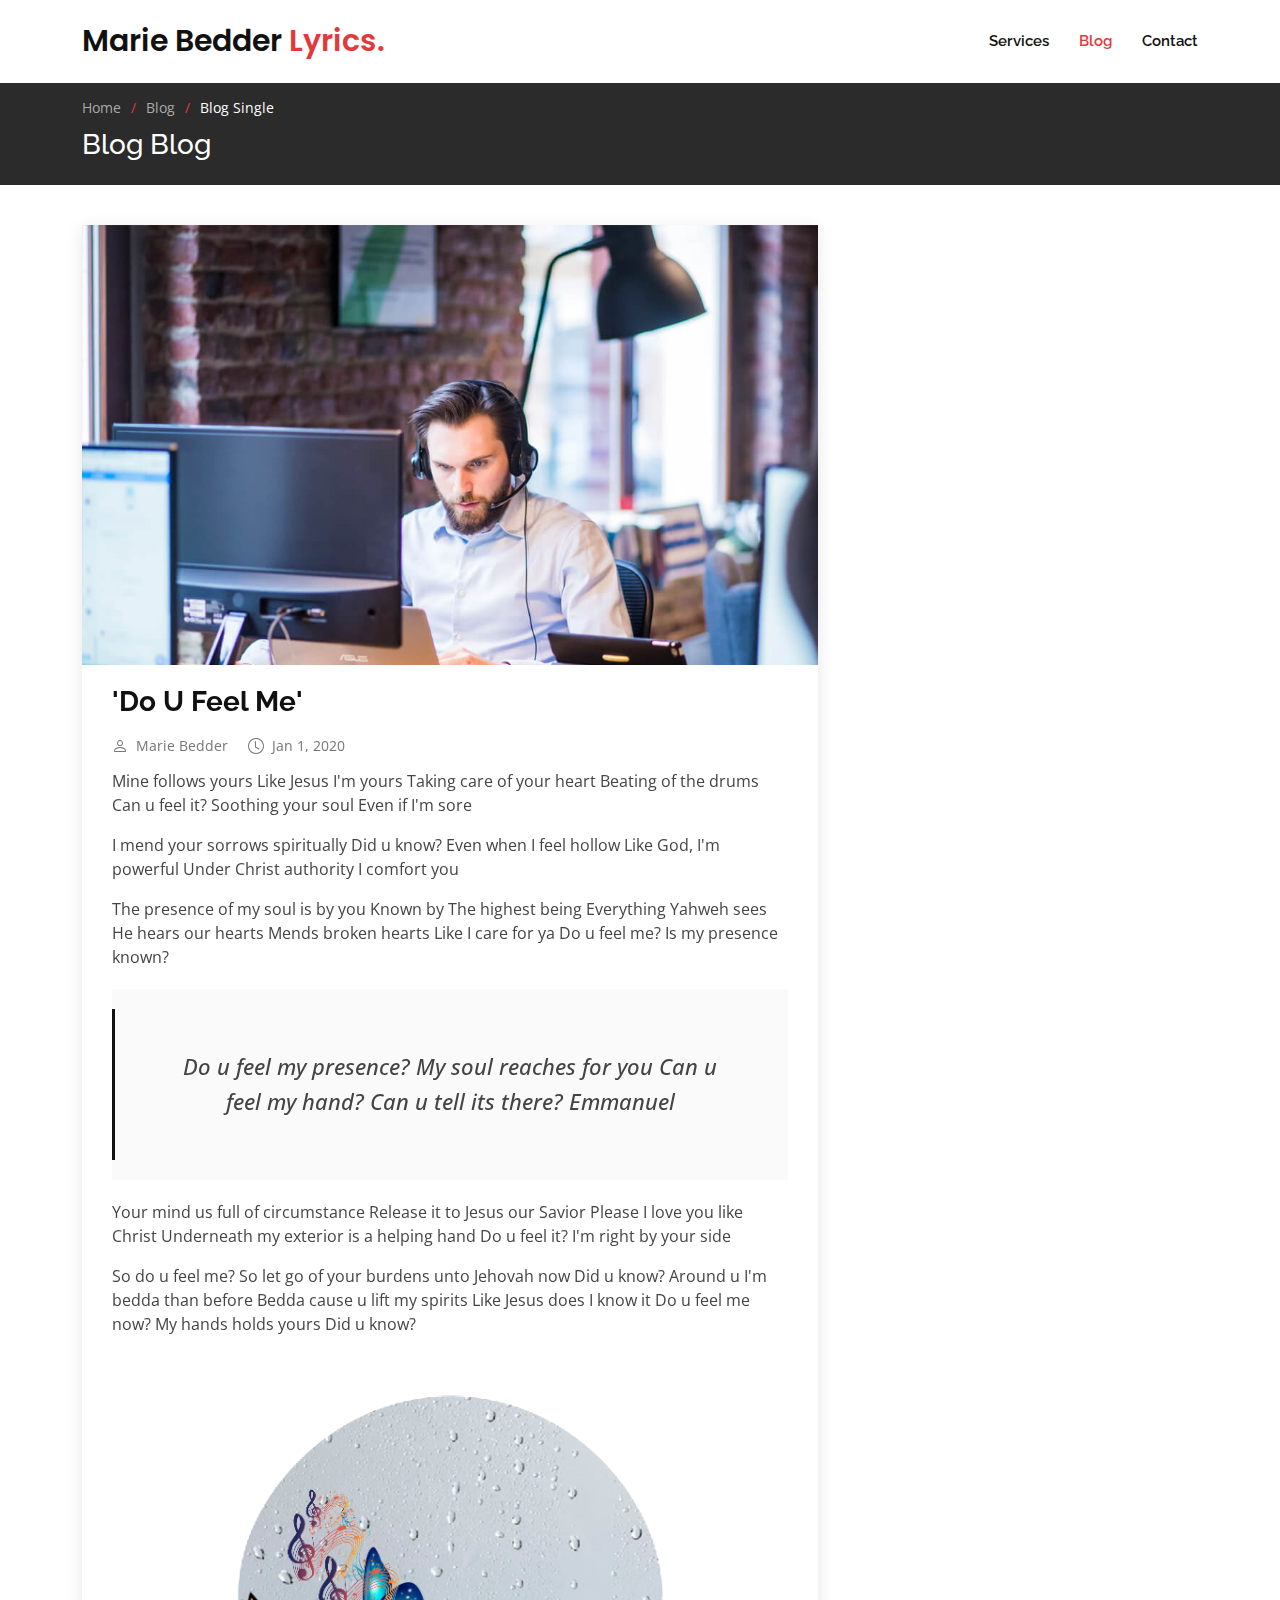
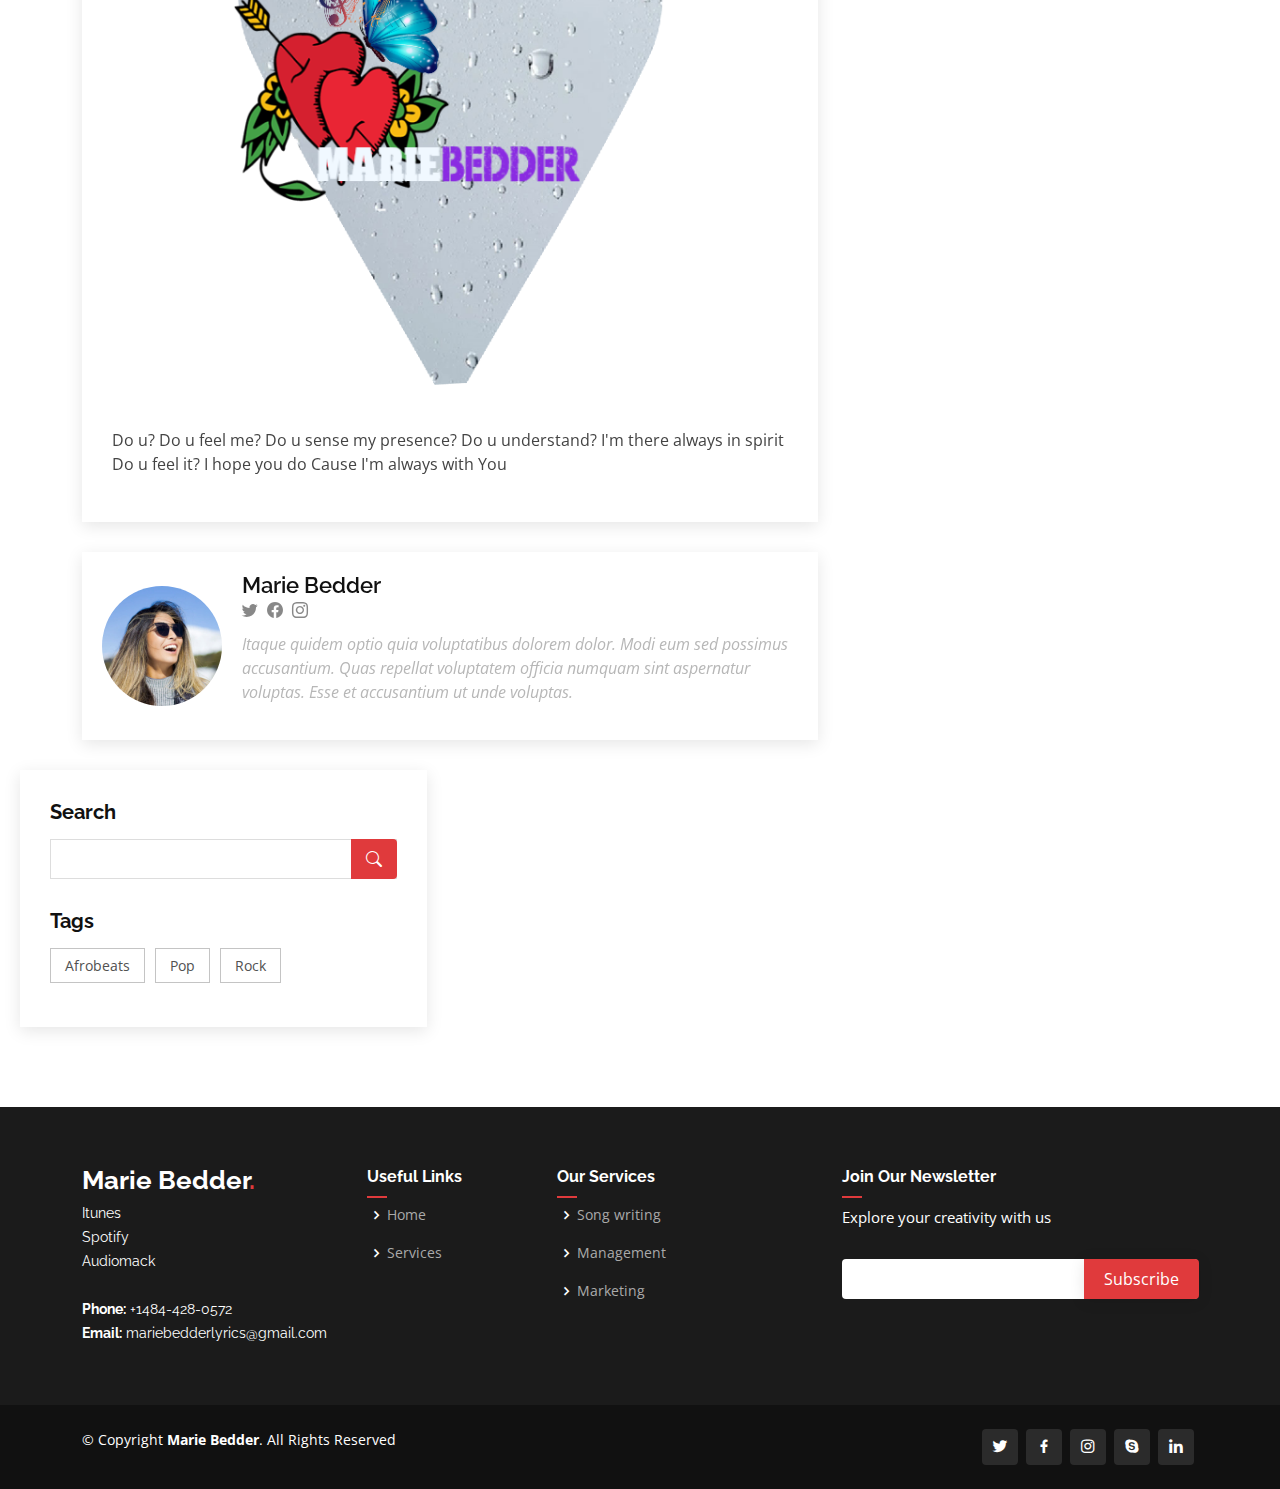
==== blog-single - Copy (2).html @ a7bd16ef "Add files via upload" ====
<!DOCTYPE html>
<html lang="en">

<head>
  <meta charset="utf-8">
  <meta content="width=device-width, initial-scale=1.0" name="viewport">

  <title>Blog Single - Marie Bedder Lyrics</title>
  <meta content="" name="description">
  <meta content="" name="keywords">

  <!-- Favicons -->
  <link href="./myLogoMaker_4-18-2023_113726_AM.png" rel="icon">
  <link href="assets/img/apple-touch-icon.png" rel="apple-touch-icon">

  <!-- Google Fonts -->
  <link href="https://fonts.googleapis.com/css?family=Open+Sans:300,300i,400,400i,600,600i,700,700i|Raleway:300,300i,400,400i,500,500i,600,600i,700,700i|Poppins:300,300i,400,400i,500,500i,600,600i,700,700i" rel="stylesheet">

  <!-- Vendor CSS Files -->
  <link href="./assets/vendor/aos/aos.css" rel="stylesheet">
  <link href="./assets/vendor/bootstrap/css/bootstrap.min.css" rel="stylesheet">
  <link href="./scss/bootstrap-icons/bootstrap-icons.css" rel="stylesheet">
  <link href="./scss/boxicons/css/boxicons.min.css" rel="stylesheet">
  <link href="./scss/glightbox/css/glightbox.min.css" rel="stylesheet">
  <link href="./scss/remixicon/remixicon.css" rel="stylesheet">
  <link href="./scss/swiper/swiper-bundle.min.css" rel="stylesheet">

  <!-- Template Main CSS File -->
  <link href="./style.css" rel="stylesheet">

  <!-- =======================================================
  * Template Name: Marie Bedder - v3.10.0
  * Template URL: https://bootstrapmade.com/Marie Bedder-bootstrap-corporate-template/
  * Author: BootstrapMade.com
  * License: https://bootstrapmade.com/license/
  ======================================================== -->
</head>

<body>

  <!-- ======= Header ======= -->
  <header id="header" class="fixed-top d-flex align-items-center">
    <div class="container d-flex align-items-center">
      <h1 class="logo me-auto"><a href="index.html">Marie Bedder<span> Lyrics.</span></a></h1>
      <!-- Uncomment below if you prefer to use an image logo -->
      <!-- <a href="index.html" class="logo me-auto"><img src="assets/img/logo.png" alt=""></a>-->

      <nav id="navbar" class="navbar order-last order-lg-0">
        <ul>
          <li><a class="nav-link scrollto" href="#services">Services</a></li>
          <li><a class="active" href="blog.html">Blog</a></li>
          
          <li><a class="nav-link scrollto" href="#contact">Contact</a></li>
        </ul>
        <i class="bi bi-list mobile-nav-toggle"></i>
      </nav><!-- .navbar -->

    </div>
  </header><!-- End Header -->

  <main id="main">

    <!-- ======= Breadcrumbs ======= -->
    <section class="breadcrumbs">
      <div class="container">

        <ol>
          <li><a href="index.html">Home</a></li>
          <li><a href="index.html">Blog</a></li>
          <li>Blog Single</li>
        </ol>
        <h2>Blog Blog</h2>

      </div>
    </section><!-- End Breadcrumbs -->

    <!-- ======= Blog Single Section ======= -->
    <section id="blog" class="blog">
      <div class="container" data-aos="fade-up">

        <div class="row">

          <div class="col-lg-8 entries">

            <article class="entry entry-single">

              <div class="entry-img">
                <img src="assets/img/blog/blog-1.jpg" alt="" class="img-fluid">
              </div>

              <h2 class="entry-title">
                <a href="blog-single.html"> 'Do U Feel Me'</a>
              </h2>

              <div class="entry-meta">
                <ul>
                  <li class="d-flex align-items-center"><i class="bi bi-person"></i> <a href="blog-single.html">Marie Bedder</a></li>
                  <li class="d-flex align-items-center"><i class="bi bi-clock"></i> <a href="blog-single.html"><time datetime="2020-01-01">Jan 1, 2020</time></a></li>
                 
                </ul>
              </div>

              <div class="entry-content">
                <p>
                  Mine follows yours
Like Jesus I'm yours
Taking care of your heart
Beating of the drums
Can u feel it?
Soothing your soul 
Even if I'm sore

</p>

                <p>
                  I mend your sorrows spiritually 
Did u know?
Even when I feel hollow 
Like God, I'm powerful
Under Christ authority 
I comfort you
                  </p>

                  <p>
                    The presence of my soul is by you
                    Known by The highest being 
                    Everything Yahweh sees
                    He hears our hearts
                    Mends broken hearts
                    Like I care for ya 
                    Do u feel me?
                    Is my presence known?                    
                    </p>

                <blockquote>
                  <p>
                    Do u feel my presence?
My soul reaches for you
Can u feel my hand?
Can u tell its there?
Emmanuel 

</p>
                </blockquote>

                <p>
                  Your mind us full of circumstance
                  Release it to Jesus our Savior 
                  Please I love you like Christ 
                  Underneath my exterior is a helping hand 
                  Do u feel it?
                  I'm right by your side 
                  
</p>

                <p>
                  So do u feel me?
So let go of your burdens unto Jehovah now

Did u know?
Around u I'm bedda than before 
Bedda cause u lift my spirits 
Like Jesus does I know it
Do u feel me now?
My hands holds yours 
Did u know?

</p>
                <img src="./myLogoMaker_4-18-2023_113726_AM.png" class="img-fluid" alt="">

                <p>
                  Do u?
Do u feel me?
Do u sense my presence?
Do u understand?

I'm there always in spirit 
Do u feel it?
I hope you do
Cause I'm always with You
</p>
                

              </div>

              <!--<div class="entry-footer">
                <i class="bi bi-folder"></i>
                <ul class="cats">
                  <li><a href="#">Business</a></li>
                </ul>

                <i class="bi bi-tags"></i>
                <ul class="tags">
                  <li><a href="#">Creative</a></li>
                  <li><a href="#">Tips</a></li>
                  <li><a href="#">Marketing</a></li>
                </ul>
              </div>-->

            </article><!-- End blog entry -->

            <div class="blog-author d-flex align-items-center">
              <img src="assets/img/blog/blog-author.jpg" class="rounded-circle float-left" alt="">
              <div>
                <h4>Marie Bedder</h4>
                <div class="social-links">
                  <a href="https://twitters.com/#"><i class="bi bi-twitter"></i></a>
                  <a href="https://facebook.com/#"><i class="bi bi-facebook"></i></a>
                  <a href="https://instagram.com/#"><i class="biu bi-instagram"></i></a>
                </div>
                <p>
                  Itaque quidem optio quia voluptatibus dolorem dolor. Modi eum sed possimus accusantium. Quas repellat voluptatem officia numquam sint aspernatur voluptas. Esse et accusantium ut unde voluptas.
                </p>
              </div>
            </div><!-- End blog author bio --

            <div class="blog-comments">

              <h4 class="comments-count">8 Comments</h4>

              <div id="comment-1" class="comment">
                <div class="d-flex">
                  <div class="comment-img"><img src="assets/img/blog/comments-1.jpg" alt=""></div>
                  <div>
                    <h5><a href="">Georgia Reader</a> <a href="#" class="reply"><i class="bi bi-reply-fill"></i> Reply</a></h5>
                    <time datetime="2020-01-01">01 Jan, 2020</time>
                    <p>
                      Et rerum totam nisi. Molestiae vel quam dolorum vel voluptatem et et. Est ad aut sapiente quis molestiae est qui cum soluta.
                      Vero aut rerum vel. Rerum quos laboriosam placeat ex qui. Sint qui facilis et.
                    </p>
                  </div>
                </div>
              </div><!-- End comment #1 --

              <div id="comment-2" class="comment">
                <div class="d-flex">
                  <div class="comment-img"><img src="assets/img/blog/comments-2.jpg" alt=""></div>
                  <div>
                    <h5><a href="">Aron Alvarado</a> <a href="#" class="reply"><i class="bi bi-reply-fill"></i> Reply</a></h5>
                    <time datetime="2020-01-01">01 Jan, 2020</time>
                    <p>
                      Ipsam tempora sequi voluptatem quis sapiente non. Autem itaque eveniet saepe. Officiis illo ut beatae.
                    </p>
                  </div>
                </div>

                <div id="comment-reply-1" class="comment comment-reply">
                  <div class="d-flex">
                    <div class="comment-img"><img src="assets/img/blog/comments-3.jpg" alt=""></div>
                    <div>
                      <h5><a href="">Lynda Small</a> <a href="#" class="reply"><i class="bi bi-reply-fill"></i> Reply</a></h5>
                      <time datetime="2020-01-01">01 Jan, 2020</time>
                      <p>
                        Enim ipsa eum fugiat fuga repellat. Commodi quo quo dicta. Est ullam aspernatur ut vitae quia mollitia id non. Qui ad quas nostrum rerum sed necessitatibus aut est. Eum officiis sed repellat maxime vero nisi natus. Amet nesciunt nesciunt qui illum omnis est et dolor recusandae.

                        Recusandae sit ad aut impedit et. Ipsa labore dolor impedit et natus in porro aut. Magnam qui cum. Illo similique occaecati nihil modi eligendi. Pariatur distinctio labore omnis incidunt et illum. Expedita et dignissimos distinctio laborum minima fugiat.

                        Libero corporis qui. Nam illo odio beatae enim ducimus. Harum reiciendis error dolorum non autem quisquam vero rerum neque.
                      </p>
                    </div>
                  </div>

                  <div id="comment-reply-2" class="comment comment-reply">
                    <div class="d-flex">
                      <div class="comment-img"><img src="assets/img/blog/comments-4.jpg" alt=""></div>
                      <div>
                        <h5><a href="">Sianna Ramsay</a> <a href="#" class="reply"><i class="bi bi-reply-fill"></i> Reply</a></h5>
                        <time datetime="2020-01-01">01 Jan, 2020</time>
                        <p>
                          Et dignissimos impedit nulla et quo distinctio ex nemo. Omnis quia dolores cupiditate et. Ut unde qui eligendi sapiente omnis ullam. Placeat porro est commodi est officiis voluptas repellat quisquam possimus. Perferendis id consectetur necessitatibus.
                        </p>
                      </div>
                    </div>

                  </div><!-- End comment reply #2-->

                </div><!-- End comment reply #1-->

              </div><!-- End comment #2--

              <div id="comment-3" class="comment">
                <div class="d-flex">
                  <div class="comment-img"><img src="assets/img/blog/comments-5.jpg" alt=""></div>
                  <div>
                    <h5><a href="">Nolan Davidson</a> <a href="#" class="reply"><i class="bi bi-reply-fill"></i> Reply</a></h5>
                    <time datetime="2020-01-01">01 Jan, 2020</time>
                    <p>
                      Distinctio nesciunt rerum reprehenderit sed. Iste omnis eius repellendus quia nihil ut accusantium tempore. Nesciunt expedita id dolor exercitationem aspernatur aut quam ut. Voluptatem est accusamus iste at.
                      Non aut et et esse qui sit modi neque. Exercitationem et eos aspernatur. Ea est consequuntur officia beatae ea aut eos soluta. Non qui dolorum voluptatibus et optio veniam. Quam officia sit nostrum dolorem.
                    </p>
                  </div>
                </div>

              </div><!-- End comment #3 --

              <div id="comment-4" class="comment">
                <div class="d-flex">
                  <div class="comment-img"><img src="assets/img/blog/comments-6.jpg" alt=""></div>
                  <div>
                    <h5><a href="">Kay Duggan</a> <a href="#" class="reply"><i class="bi bi-reply-fill"></i> Reply</a></h5>
                    <time datetime="2020-01-01">01 Jan, 2020</time>
                    <p>
                      Dolorem atque aut. Omnis doloremque blanditiis quia eum porro quis ut velit tempore. Cumque sed quia ut maxime. Est ad aut cum. Ut exercitationem non in fugiat.
                    </p>
                  </div>
                </div>

              </div><!-- End comment #4 --

              <div class="reply-form">
                <h4>Leave a Reply</h4>
                <p>Your email address will not be published. Required fields are marked * </p>
                <form action="">
                  <div class="row">
                    <div class="col-md-6 form-group">
                      <input name="name" type="text" class="form-control" placeholder="Your Name*">
                    </div>
                    <div class="col-md-6 form-group">
                      <input name="email" type="text" class="form-control" placeholder="Your Email*">
                    </div>
                  </div>
                  <div class="row">
                    <div class="col form-group">
                      <input name="website" type="text" class="form-control" placeholder="Your Website">
                    </div>
                  </div>
                  <div class="row">
                    <div class="col form-group">
                      <textarea name="comment" class="form-control" placeholder="Your Comment*"></textarea>
                    </div>
                  </div>
                  <button type="submit" class="btn btn-primary">Post Comment</button>

                </form>

              </div>

            </div><!-- End blog comments -->

          </div><!-- End blog entries list -->

          <div class="col-lg-4">

            <div class="sidebar">

              <h3 class="sidebar-title">Search</h3>
              <div class="sidebar-item search-form">
                <form action="">
                  <input type="text">
                  <button type="submit"><i class="bi bi-search"></i></button>
                </form>
              </div><!-- End sidebar search formn--

              <h3 class="sidebar-title">Categories</h3>
              <div class="sidebar-item categories">
                <ul>
                  <li><a href="#">General <span>(25)</span></a></li>
                  <li><a href="#">Lifestyle <span>(12)</span></a></li>
                  <li><a href="#">Travel <span>(5)</span></a></li>
                  <li><a href="#">Design <span>(22)</span></a></li>
                  <li><a href="#">Creative <span>(8)</span></a></li>
                  <li><a href="#">Educaion <span>(14)</span></a></li>
                </ul>
              </div><!-- End sidebar categories--

              <h3 class="sidebar-title">Recent Posts</h3>
              <div class="sidebar-item recent-posts">
                <div class="post-item clearfix">
                  <img src="assets/img/blog/blog-recent-1.jpg" alt="">
                  <h4><a href="blog-single.html">Nihil blanditiis at in nihil autem</a></h4>
                  <time datetime="2020-01-01">Jan 1, 2020</time>
                </div>

                <div class="post-item clearfix">
                  <img src="assets/img/blog/blog-recent-2.jpg" alt="">
                  <h4><a href="blog-single.html">Quidem autem et impedit</a></h4>
                  <time datetime="2020-01-01">Jan 1, 2020</time>
                </div>

                <div class="post-item clearfix">
                  <img src="assets/img/blog/blog-recent-3.jpg" alt="">
                  <h4><a href="blog-single.html">Id quia et et ut maxime similique occaecati ut</a></h4>
                  <time datetime="2020-01-01">Jan 1, 2020</time>
                </div>

                <div class="post-item clearfix">
                  <img src="assets/img/blog/blog-recent-4.jpg" alt="">
                  <h4><a href="blog-single.html">Laborum corporis quo dara net para</a></h4>
                  <time datetime="2020-01-01">Jan 1, 2020</time>
                </div>

                <div class="post-item clearfix">
                  <img src="assets/img/blog/blog-recent-5.jpg" alt="">
                  <h4><a href="blog-single.html">Et dolores corrupti quae illo quod dolor</a></h4>
                  <time datetime="2020-01-01">Jan 1, 2020</time>
                </div>

              </div><!-- End sidebar recent posts-->

              <h3 class="sidebar-title">Tags</h3>
              <div class="sidebar-item tags">
                <ul>
                  <li><a href="#">Afrobeats</a></li>
                  <li><a href="#">Pop</a></li>
                  <li><a href="#">Rock</a></li>
                  <!--<li><a href="#">Mac</a></li>
                  <li><a href="#">Design</a></li>
                  <li><a href="#">Office</a></li>
                  <li><a href="#">Creative</a></li>
                  <li><a href="#">Studio</a></li>
                  <li><a href="#">Smart</a></li>
                  <li><a href="#">Tips</a></li>
                  <li><a href="#">Marketing</a></li>-->
                </ul>
              </div><!-- End sidebar tags-->

            </div><!-- End sidebar -->

          </div><!-- End blog sidebar -->

        </div>

      </div>
    </section><!-- End Blog Single Section -->

  </main><!-- End #main -->

  <!-- ======= Footer ======= -->
  <footer id="footer">

    <div class="footer-top">
      <div class="container">
        <div class="row">

          <div class="col-lg-3 col-md-6 footer-contact">
            <h3>Marie Bedder<span>.</span></h3>
            <p>
              Itunes <br>
              Spotify<br>
              Audiomack <br><br>
              <strong>Phone:</strong> +1484-428-0572<br>
              <strong>Email:</strong> mariebedderlyrics@gmail.com<br>
            </p>
          </div>

          <div class="col-lg-2 col-md-6 footer-links">
            <h4>Useful Links</h4>
            <ul>
              <li><i class="bx bx-chevron-right"></i> <a href="#">Home</a></li>
              <li><i class="bx bx-chevron-right"></i> <a href="#">Services</a></li>
              <!--<li><i class="bx bx-chevron-right"></i> <a href="#">Terms of service</a></li>
              <li><i class="bx bx-chevron-right"></i> <a href="#">Privacy policy</a></li>-->
            </ul>
          </div>

          <div class="col-lg-3 col-md-6 footer-links">
            <h4>Our Services</h4>
            <ul>
              <li><i class="bx bx-chevron-right"></i> <a href="#">Song writing</a></li>
              <li><i class="bx bx-chevron-right"></i> <a href="#">Management</a></li>
              <li><i class="bx bx-chevron-right"></i> <a href="#">Marketing</a></li>
            </ul>
          </div>

          <div class="col-lg-4 col-md-6 footer-newsletter">
            <h4>Join Our Newsletter</h4>
            <p>Explore your creativity with us</p>
            <form action="" method="post">
              <input type="email" name="email"><input type="submit" value="Subscribe">
            </form>
          </div>

        </div>
      </div>
    </div>

    <div class="container d-md-flex py-4">

      <div class="me-md-auto text-center text-md-start">
        <div class="copyright">
          &copy; Copyright <strong><span>Marie Bedder</span></strong>. All Rights Reserved
        </div>
        <div class="credits">
          <!-- All the links in the footer should remain intact. -->
          <!-- You can delete the links only if you purchased the pro version. -->
          <!-- Licensing information: https://bootstrapmade.com/license/ -->
          <!-- Purchase the pro version with working PHP/AJAX contact form: https://bootstrapmade.com/Marie Bedder-bootstrap-corporate-template/ -->
        </div>
      </div>
      <div class="social-links text-center text-md-end pt-3 pt-md-0">
        <a href="#" class="twitter"><i class="bx bxl-twitter"></i></a>
        <a href="#" class="facebook"><i class="bx bxl-facebook"></i></a>
        <a href="#" class="instagram"><i class="bx bxl-instagram"></i></a>
        <a href="#" class="google-plus"><i class="bx bxl-skype"></i></a>
        <a href="#" class="linkedin"><i class="bx bxl-linkedin"></i></a>
      </div>
    </div>
  </footer><!-- End Footer -->

  <a href="#" class="back-to-top d-flex align-items-center justify-content-center"><i class="bi bi-arrow-up-short"></i></a>

  <!-- Vendor JS Files -->
  <script src="./scss/purecounter/purecounter_vanilla.js"></script>
  <script src="./assets/vendor/aos/aos.js"></script>
  <script src="./assets/vendor/bootstrap/js/bootstrap.bundle.min.js"></script>
  <script src="./scss/glightbox/js/glightbox.min.js"></script>
  <script src="./scss/isotope-layout/isotope.pkgd.min.js"></script>
  <script src="./scss/swiper/swiper-bundle.min.js"></script>

  <!-- Template Main JS File -->
  <script src="./assets/js/main.js"></script>

</body>

</html>
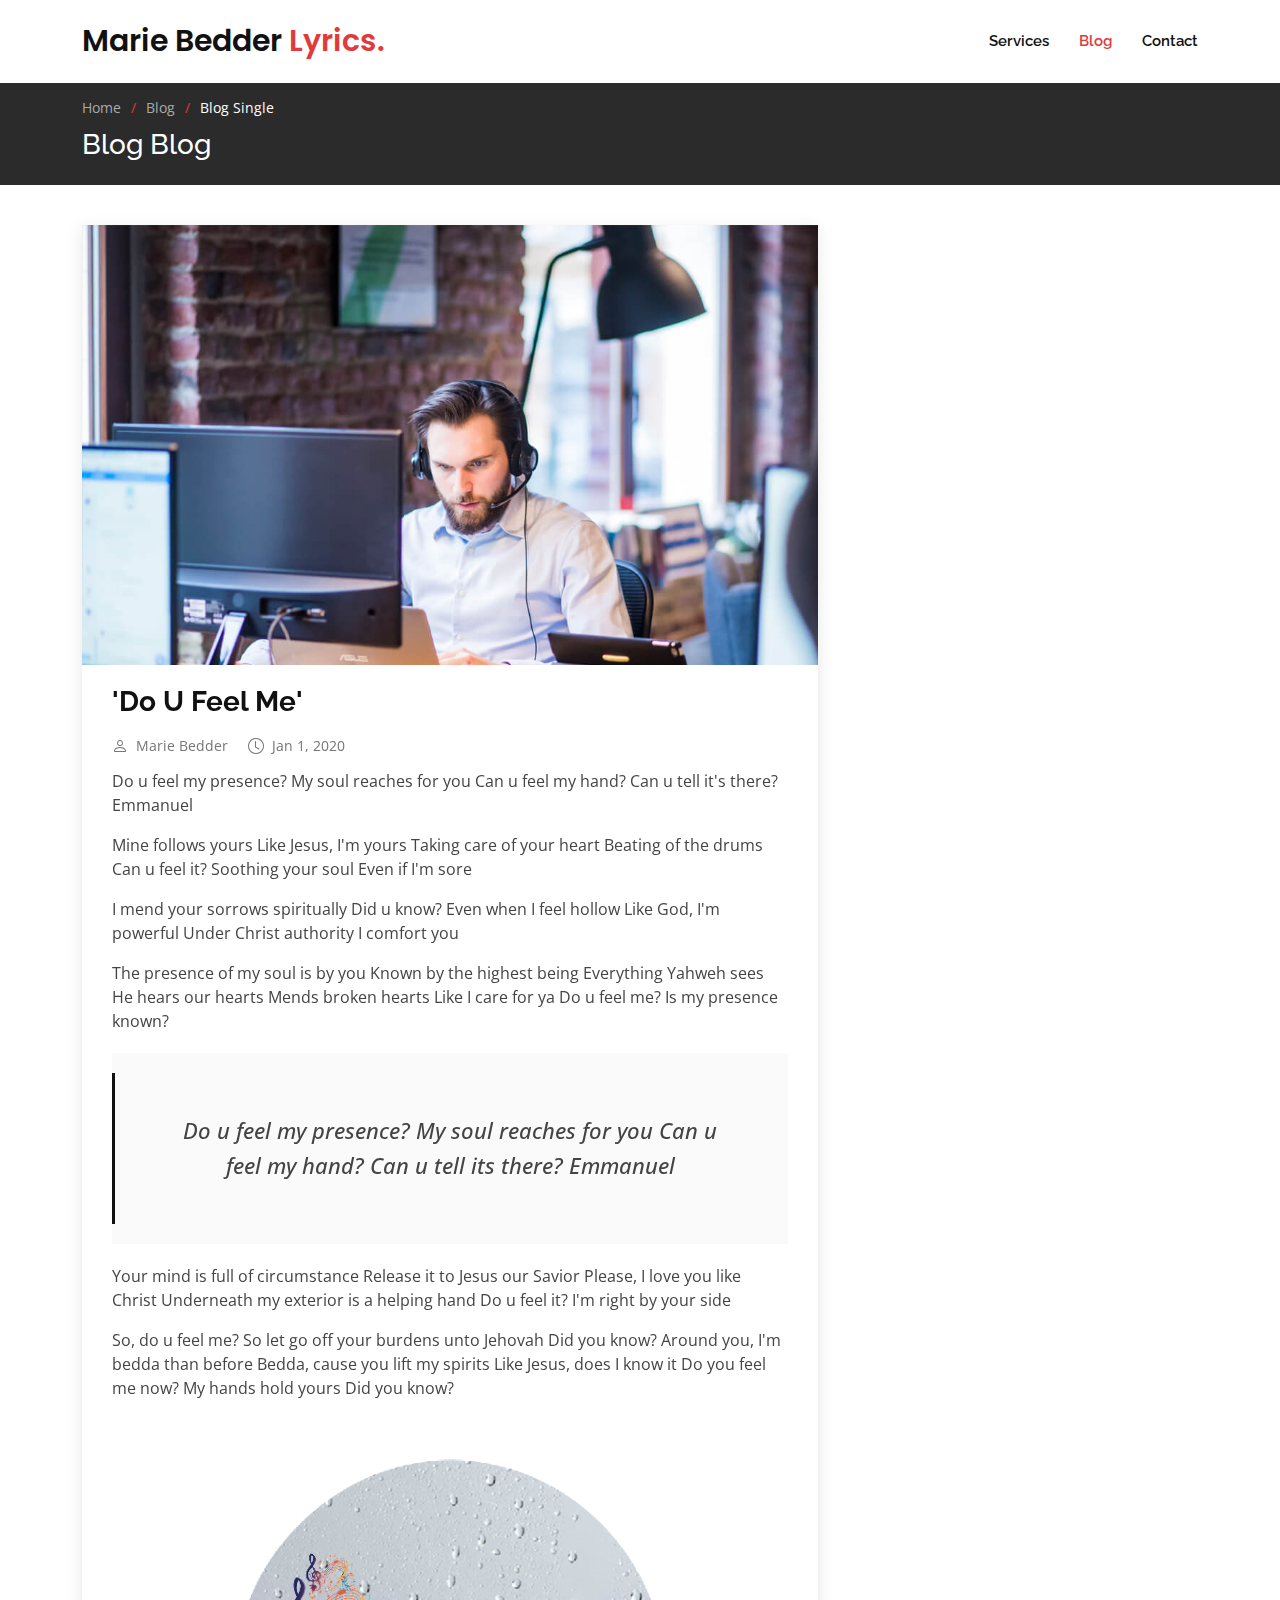
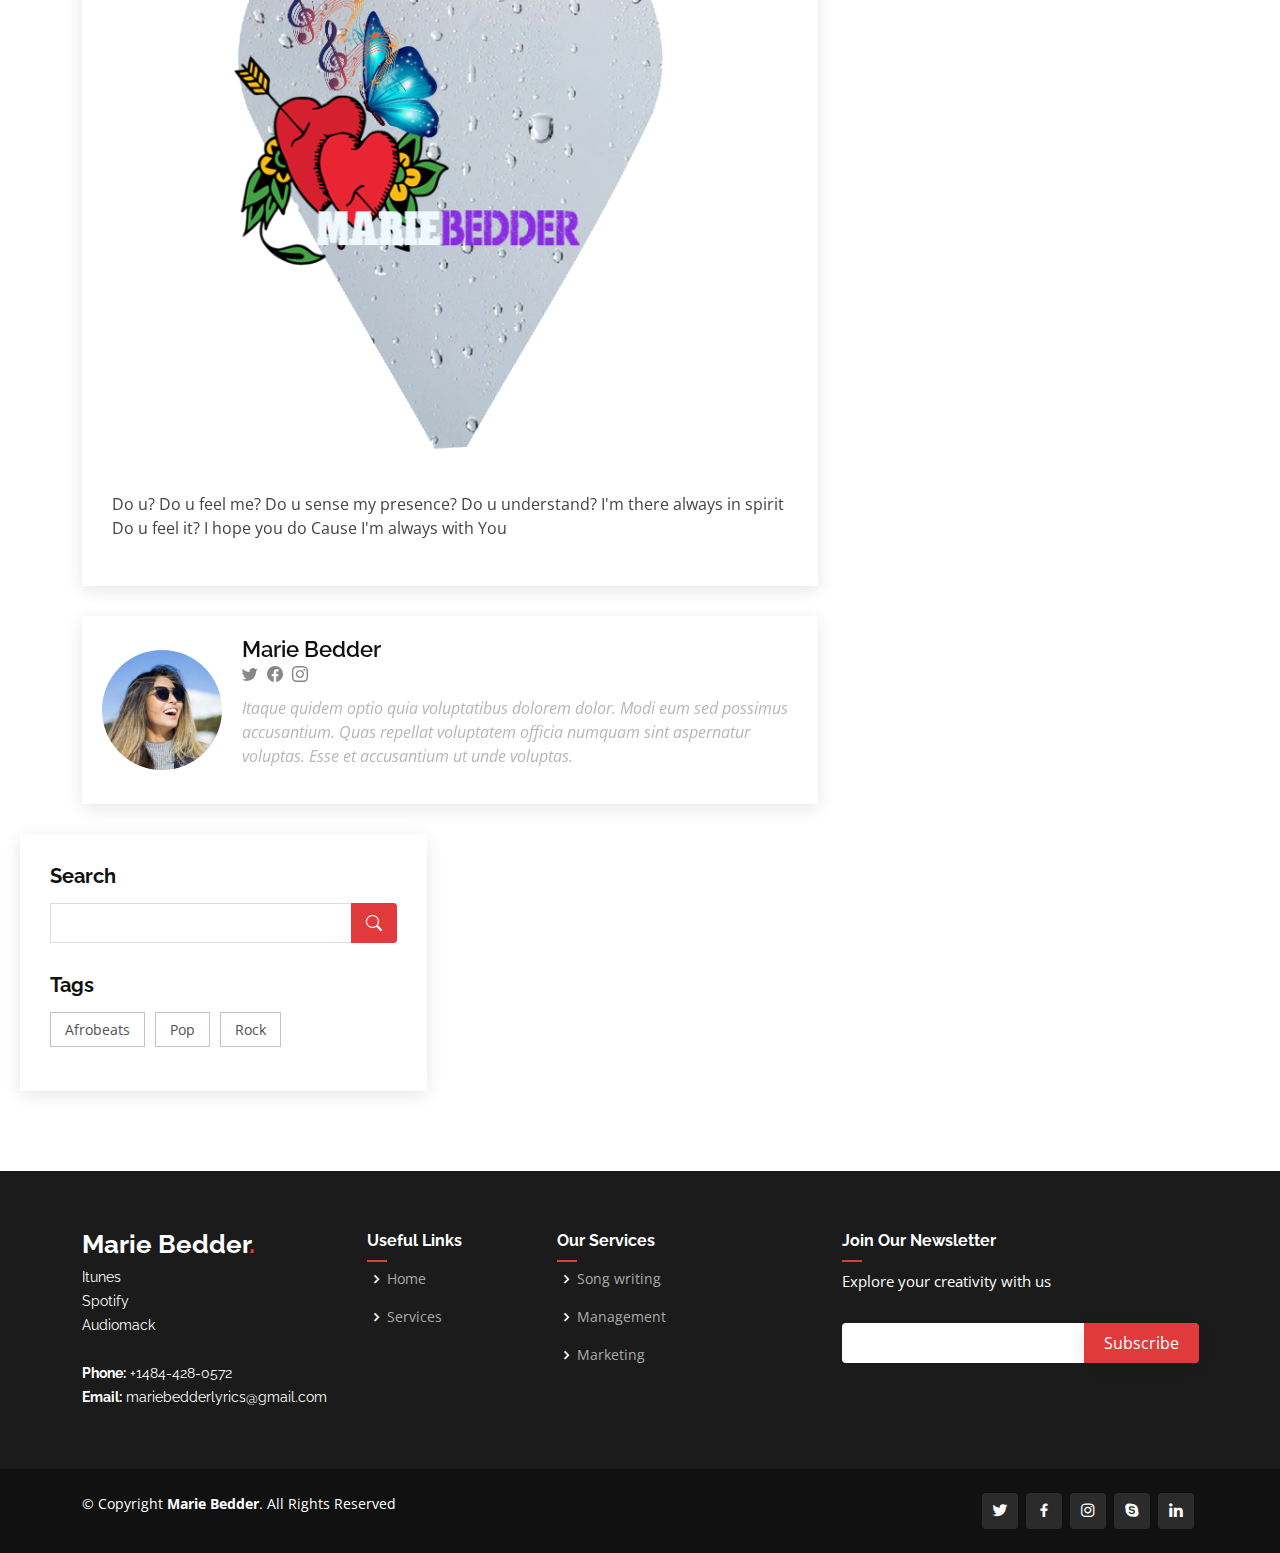
==== commit de7bb86d: "Add files via upload" ====
--- a/blog-single - Copy (2).html
+++ b/blog-single - Copy (2).html
@@ -102,8 +102,19 @@
 
               <div class="entry-content">
                 <p>
+
+Do u feel my presence?
+My soul reaches for you
+
+Can u feel my hand?
+Can u tell it's there?
+Emmanuel 
+
+</p>
+               
+                <p>
                   Mine follows yours
-Like Jesus I'm yours
+Like Jesus, I'm yours
 Taking care of your heart
 Beating of the drums
 Can u feel it?
@@ -122,14 +133,15 @@
                   </p>
 
                   <p>
-                    The presence of my soul is by you
-                    Known by The highest being 
-                    Everything Yahweh sees
-                    He hears our hearts
-                    Mends broken hearts
-                    Like I care for ya 
-                    Do u feel me?
-                    Is my presence known?                    
+                     The presence of my soul is by you
+Known by the highest being 
+Everything Yahweh sees
+He hears our hearts
+Mends broken hearts
+Like I care for ya 
+Do u feel me?
+Is my presence known?
+           
                     </p>
 
                 <blockquote>
@@ -144,26 +156,26 @@
                 </blockquote>
 
                 <p>
-                  Your mind us full of circumstance
-                  Release it to Jesus our Savior 
-                  Please I love you like Christ 
-                  Underneath my exterior is a helping hand 
-                  Do u feel it?
-                  I'm right by your side 
+                  Your mind is full of circumstance
+Release it to Jesus our Savior 
+Please, I love you like Christ 
+Underneath my exterior is a helping hand 
+Do u feel it?
+I'm right by your side 
                   
 </p>
 
                 <p>
-                  So do u feel me?
-So let go of your burdens unto Jehovah now
-
-Did u know?
-Around u I'm bedda than before 
-Bedda cause u lift my spirits 
-Like Jesus does I know it
-Do u feel me now?
-My hands holds yours 
-Did u know?
+                   So, do u feel me?
+So let go off your burdens unto Jehovah 
+
+Did you know?
+Around you, I'm bedda than before 
+Bedda, cause you lift my spirits 
+Like Jesus, does I know it
+Do you feel me now?
+My hands hold yours 
+Did you know?
 
 </p>
                 <img src="./myLogoMaker_4-18-2023_113726_AM.png" class="img-fluid" alt="">
